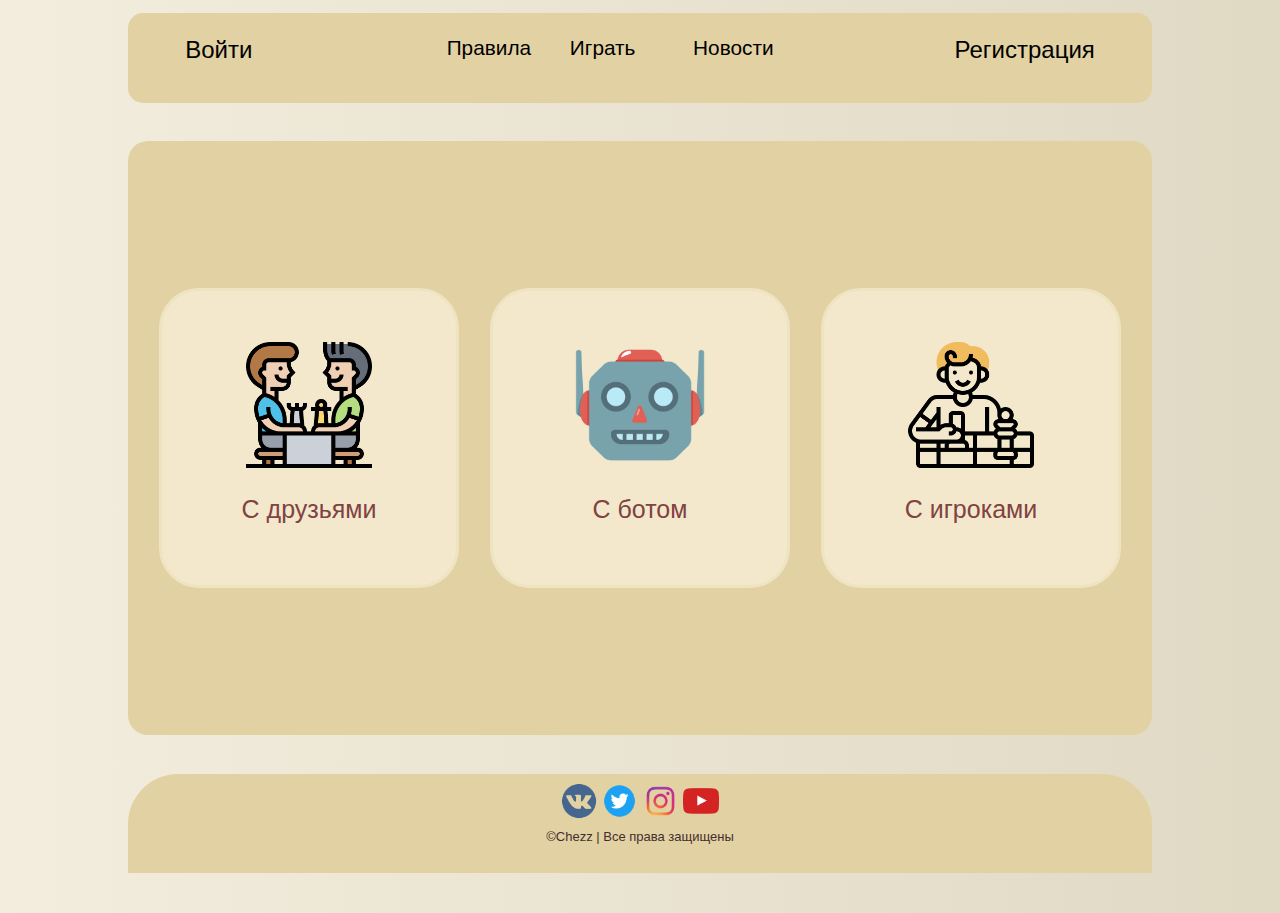
==== index.html @ e364e453 "Link error" ====
<!DOCTYPE html>  
<html>
   <meta charset="utf-8" />
   <meta name="viewport" content="width=device-width, initial-scale=1">
	<link rel="stylesheet" type="text/css" href="assets/css/style.css">
    <link rel="stylesheet" type="text/css" href="assets/css/media.css">
    <title>Chezz</title> <!-- Заголовок страницы -->
    <link type="image/png" sizes="24x24" rel="icon" href="assets/images/icon.png">
    <script language="JavaScript" type="text/javascript" src="assets/js/login.js"></script>

<body>
    <header class="Title">
        <div class="widget-list">
            <button onclick="unhideenter();" class="enter"><span id="nameofplayer" >Войти</span></button>
            <button onclick="/../Курсовая/rules1.html" class="hreff">Правила</button>
            <button onclick="/../Курсовая/index.html" class="hreff">Играть</button>
            <button onclick="/../Курсовая/news.html" class="hreff">Новости</button>
            <button onclick="unhideregistr();" class="registr">Регистрация</button>
        </div>
    </header>

    <script>
        if (name)
            document.querySelector('#nameofplayer').innerHTML = name;
    </script>


    <main class="GameTo">
        <button onclick="unhidegame()">
            <img class="pictures" src="assets/images/friend.png"><p class="txtonbtn">C друзьями</p>
        </button>
        <button onclick="unhidegame()">
            <img class="pictures" src="assets/images/robot.png"><p class="txtonbtn">C ботом</p>
        </button>
        <button onclick="unhidegame()">
            <img class="pictures" src="assets/images/player.png"><p class="txtonbtn">C игроками</p>
        </button>
    </main>

    <footer class="down">
        <div class="downcenter">
            <div><img class="imagedown" src="assets/images/vk.png"></div>
            <div><img class="imagedown" src="assets/images/twitter.png"></div>
            <div><img class="imagedown" src="assets/images/insta.png"></div>
            <div><img class="imagedown" src="assets/images/youtube.png"></div>
        </div>
        <span style="font-size: small;">
            &#169;Chezz | Все права защищены
        </span>
    </footer>

    <div id="hide">
        <div id="window">
            <div class="uppernames">
                Создать игру
            </div>
            <a onclick="hidegame()" class="close"></a>

            <div>
                <label class="gamemodes">Выберите игровой режим</label>
                <select class="modes">
                  <option value="">Один из вариантов…</option>
                  <option value="clasic">Классические шахматы</option>
                  <option value="three-check">Три шаха</option>
                </select>
              </div>

            <div class="slidecontainer">
                <div>Основное время : <span id="minutes"></span> мин.</div>
                <input type="range" min="1" max="60" value="10" class="slider" id="rangeofminute">
            </div>
            <div class="slidecontainer">
                <div>Добавочное время : <span id="seconds"></span> cек.</div>
                <input type="range" min="1" max="180" value="10" class="slider" id="rangeofsecond">
            </div>
                
            <script>
                var sliderofmin = document.getElementById("rangeofminute");
                var outputofmin = document.getElementById("minutes");
                outputofmin.innerHTML = sliderofmin.value;
                var sliderofsec = document.getElementById("rangeofsecond");
                var outputofsec = document.getElementById("seconds");
                outputofsec.innerHTML = sliderofsec.value;
                
                sliderofmin.oninput = function() {
                outputofmin.innerHTML = this.value;
                }
                sliderofsec.oninput = function() {
                outputofsec.innerHTML = this.value;
                }
            </script>
            <a href="chess.html" class="play">Играть</a>
        </div>
    </div>

    <div id="hideenter">
        <div id="windowenter">
            <div class="entername">
                Вход
            </div>

            <a onclick="hideenter()" class="closereg"></a>

            <label for="email"><b>Имя:</b></label>
            <input type="text" placeholder="Введите имя" name="newname" id="newnameenter" required>

            <label for="psw"><b>Пароль:</b></label>
            <input type="password" placeholder="Введите пароль" name="psw" required>
            
            <div>
                <label>
                    <input type="checkbox" checked="checked" name="remember"> Запомнить пользователя
                </label>
            </div>
            <button onclick="hideenter()" type="submit" class="regbtn">Вход</button>
        </div>
    </div>

    <div id="hideregistration">
        <div id="windowregistration">
            <div class="regname">
                Регистрация
            </div>

            <a onclick="hideregistr()" class="closereg"></a>

            <label for="email"><b>Имя:</b></label>
            <input type="text" placeholder="Введите имя" name="newname" id="newnamereg" required>

            <label for="email"><b>Email:</b></label>
            <input type="text" placeholder="Введите Email" name="email" required>

            <label for="psw"><b>Пароль:</b></label>
            <input type="password" placeholder="Введите пароль" name="psw" required>

            <label for="psw-repeat"><b>Повторите пароль</b></label>
            <input type="password" placeholder="Повторите пароль" name="psw-repeat" required>
            
            <div>
                <label>
                    <input type="checkbox" checked="checked" name="remember"> Запомнить пользователя
                </label>
            </div>
            <button onclick="hideregistr()" type="submit" class="regbtn">Зарегестрироваться</button>
        </div>
    </div>
</body>
</html>
---- assets/css/style.css ----
html, body {
    width: 100%;
    height: 100%;
    background-color: #f3edde;
    background: linear-gradient(90deg, #f3edde,  #e0d9c4);
    padding: 0;
    margin: 0;
  }
/*Шапка сайта*/

.Title{
    position:relative;
    width: 80%; height: 10%;
    display: -webkit-box;
    display: -ms-flexbox;
    display: flex;
    background: #e2d1a2;
    margin: auto;
    -webkit-box-pack:space-evenly;
    -ms-flex-pack:space-evenly;
    justify-content:space-evenly;
    border-radius: 15px;
    margin-top: 1%;
    margin-bottom: 3%;
}

.widget-list{
    position: absolute;
    display: -webkit-box;
    display: -ms-flexbox;
    display: flex;
    -webkit-box-pack: space-evenly;
    -ms-flex-pack: space-evenly;
    justify-content: space-evenly;
    width: 90%;
    height: 100%;
}

.hreff, .enter, .registr{
    position: relative;
    display: -webkit-box;
    display: -ms-flexbox;
    display: flex;
    width: 22%;
    height: 50%;
    background:rgba(0,0,0,0);
    border: none;

    margin: auto;
    text-align: center;
    font-family: 'Roboto', sans-serif;
    
    font-size:130%;
    cursor: pointer;
}

/*Вход*/
.enter{
    margin-right: 15%;
    font-size:150%;
}

#hideenter {
    background: rgba(102, 102, 102, 0.7);
    width: 100%;
    height: 100%;
    position: absolute;
    top: 0;
    left: 0;
    display: none;
}

#windowenter {
    min-height:280px ;
    display: -webkit-box;
    display: -ms-flexbox;
    display: flex;
    -webkit-box-orient: vertical;
    -webkit-box-direction: normal;
    -ms-flex-direction: column;
    flex-direction: column;
    -webkit-box-pack: justify;
    -ms-flex-pack: justify;
    justify-content: space-between;
    width: 24%;
    height: 48%;
    padding: 2%;
    border: 3px solid #917c09;
    border-radius: 5%;

    font-family: 'Roboto', sans-serif;
    font-size:100%;
    color: rgb(68, 46, 46);

    position: absolute;
    top: 0;
    right: 0;
    bottom: 0;
    left: 0;
    margin: auto;
    background: #f3edde;
}

.entername{
    position:relative;
    display: -webkit-box;
    display: -ms-flexbox;
    display: flex;
    margin-left: auto;
    margin-right: auto;
    font-family: 'Roboto', sans-serif;
    font-size:200%;
    color: rgb(68, 46, 46);
}

.enterbtn {
    background-color: #e2d1a2;
    margin-top: 4%;
    margin-left: auto;
    margin-right: auto;
    width: 66%;
    height: 10%;
    display: inline-block;
    border: 1px solid #917c09;

    font-family: 'Roboto', sans-serif;
    font-size:110%;
    color: rgb(68, 46, 46);
    cursor:pointer;
    opacity: 0.9;
}

#hideenter:target {display: block;}

/*Регистрация */

.registr{
    margin-left: 15%;
    font-size:150%;
}

#hideregistration {
    background: rgba(102, 102, 102, 0.7);
    width: 100%;
    height: 100%;
    position: absolute;
    top: 0;
    left: 0;
    display: none;
}

#windowregistration {
    display: -webkit-box;
    display: -ms-flexbox;
    display: flex;
    -webkit-box-orient: vertical;
    -webkit-box-direction: normal;
    -ms-flex-direction: column;
    flex-direction: column;
    -webkit-box-pack: justify;
    -ms-flex-pack: justify;
    justify-content: space-between;
    width: 24%;
    height: 74%;
    min-height: 450px;
    padding: 1%;
    border: 3px solid #917c09;
    border-radius: 5%;

    font-family: 'Roboto', sans-serif;
    font-size:100%;
    color: rgb(68, 46, 46);

    position: absolute;
    top: 0;
    right: 0;
    bottom: 0;
    left: 0;
    margin: auto;
    background: #f3edde;
}

.regname{
    position:relative;
    display: -webkit-box;
    display: -ms-flexbox;
    display: flex;
    margin-left: auto;
    margin-right: auto;
    font-family: 'Roboto', sans-serif;
    font-size:200%;
    color: rgb(68, 46, 46);
}

.regbtn {
    background-color: #e2d1a2;
    margin-top: 4%;
    margin-left: auto;
    margin-right: auto;
    width: 66%;
    height: 8%;
    min-width: 160px;
    display: inline-block;
    border: 1px solid #917c09;
    cursor: pointer;

    font-family: 'Roboto', sans-serif;
    font-size:110%;
    color: rgb(68, 46, 46);
    cursor:pointer;
    opacity: 0.9;
}

button:hover {
    opacity:1;
}

input[type=text], input[type=password] {
    width: 80%;
    padding: 15px;
    margin: 5px 0 22px 0;
    display: inline-block;
    border: none;
    background: #f1f1f1;
}

input[type=text]:focus, input[type=password]:focus {
    background-color: #ddd;
    outline: none;
}

#hideregistration:target {display: block;}

/*Кнопка закрыть*/
.closereg {
    position: fixed;
    display: inline-block;
    margin-left:20%;
    width: 40px;
    height: 40px;

    font-family: 'Roboto', sans-serif;
    
    font-size:25px;
    color: rgb(68, 46, 46);
    text-decoration: none;
    cursor:pointer;
}

.closereg:before,
.closereg:after {
    content: "";
    position: absolute;
    top: 22px;
    left: 10px;
    width: 35px;
    height: 4px;
    background: #e62f57;
}

.closereg:before {
    -webkit-transform: rotate(45deg);
    -ms-transform: rotate(45deg);
    transform: rotate(45deg);
}

.closereg:after {
    -webkit-transform: rotate(-45deg);
    -ms-transform: rotate(-45deg);
    transform: rotate(-45deg);
}

.hreff:hover,.registr:hover , .enter:hover{
    color: rgb(192, 181, 152);
   }


/*Footer сайта*/

.down{
    bottom: 0;
    width: 80%; height: 11%;
    background: #e2d1a2;
    margin: auto;
    border-radius: 50px 50px 0 0;
    margin-top: 3%;
    text-align: center;

    font-family: 'Roboto', sans-serif;
    font-size:20px;
    color: rgb(68, 46, 46);
}

.downcenter{
    position: relative;
    display: -webkit-box;
    display: -ms-flexbox;
    display: flex;
    width: 16%;
    height: 50%;
    -webkit-box-pack:space-evenly;
    -ms-flex-pack:space-evenly;
    justify-content:space-evenly;
    margin:auto;
}

.imagedown{
    position: relative;
    display: -webkit-box;
    display: -ms-flexbox;
    display: flex;
    margin-top: 20%;
    max-height: 80%;
    width: auto;
    cursor: pointer;
}

/*ОСНОВА САЙТА*/
.block{
    grid-column: 4;
    position:relative;
    width: 100%; height: auto;
    display: -webkit-box;
    display: -ms-flexbox;
    display: flex;
    background: #e2d1a2;
    margin: auto;
    border-radius: 15px;
}


/* КАК ИГРАТЬ В ШАХМАТЫ */

.center{
    display: grid;
    grid-template-columns: 5% 16% 3% 54% 2% 11% 10%;
    position: relative;
    width: 100%;
    height: auto;
}

.contentof{
    width: 100%;
    height: 100%;
    position: relative;
    padding: 30px 50px;
    font-family: 'Roboto', sans-serif;
    
    font-size:25px;
    color: rgb(68, 46, 46);
}

.uppernames{
    height: auto;
    font-family: 'Roboto', sans-serif;
    font-size:35px;
}

.howto{
    position: relative;
    display: -webkit-box;
    display: -ms-flexbox;
    display: flex;
    max-width: 50%;
    margin: auto;
}

.rules{
    grid-column: 2;
    display: grid;
    position: sticky;
    top: 0px;
    background: #e2d1a2;
    width:85%;
    min-width: 120px;
    height: 420px;
    border-radius: 10px;
    padding: 5%;

    text-align: center;
    font-family: 'Roboto', sans-serif;
    font-size:20px;
    color: rgb(68, 46, 46);
}

.rules button{
    display: flex;
    position: relative;
    width: auto;
    height: auto;

    font-family: 'Roboto', sans-serif;
    font-size:19px;
    color: rgb(68, 46, 46);
    text-align: left;
    background:rgba(0,0,0,0);
    border: none;
    cursor: pointer;
}

.rules button:hover{
    color: rgb(192, 181, 152);
}

.rules button.active{
    color: rgb(201, 162, 56);
}


.nextrule{
    grid-column: 2;
    display: none;
    position: sticky;
    top: 0px;
    background: #e2d1a2;
    width:85%;
    min-width: 40px;
    height: 40px;
    border-radius: 1px;

    margin-top: 100px;
    text-align: center;
    border-radius: 0 3px 3px 0;
}

.nextruleword{
    margin: auto;
}

.prevrule{
    grid-column: 6;
    display: none;
    position: sticky;
    top: 0px;
    background: #e2d1a2;
    width:85%;
    min-width: 40px;
    height: 40px;
    border-radius: 1px;
     
    margin-top: 100px;
    text-align: center;
    border-radius: 0 3px 3px 0;
}

.prevruleword{
    margin: auto;
}


/*ВЫБОР ИГРЫ*/

.GameTo{
    position: relative;
    display: -webkit-box;
    display: -ms-flexbox;
    display: flex;
    margin: auto;
    height: 66%;
    width: 80%;
    -webkit-box-pack: space-evenly;
    -ms-flex-pack: space-evenly;
    justify-content: space-evenly;
    background: #e2d1a2;
    border-radius: 20px;
}

.GameTo button{
    display: -webkit-box;
    display: -ms-flexbox;
    display: flex;
    position: relative;
    -webkit-box-orient:vertical;
    -webkit-box-direction:normal;
    -ms-flex-direction:column;
    flex-direction:column;
    
    margin-top: auto;
    margin-bottom: auto;


    width: 300px;
    height: 300px;
    cursor: pointer;

    background-color: #f3e8cc;
    border-style:solid;
    border-width: 3px;
    border-color: #eee4c2;
    border-radius: 40px;

    -webkit-transition-duration: .4s;

    -o-transition-duration: .4s;

    transition-duration: .4s;
}

.GameTo button:hover {
    -webkit-transform: scale(1.1);
    -ms-ransform: scale(1.1);
    -ms-transform: scale(1.1);
    transform: scale(1.1);
  }


.txtonbtn{
    width: 100%;
    height: 100%;
    text-align: center;

    font-family: 'Roboto', sans-serif;
    
    color: rgb(128, 66, 66);
    font-size:25px;
}

.pictures{
    position: relative;
    display: -webkit-box;
    display: -ms-flexbox;
    display: flex;
    margin-left: auto;
    margin-right: auto;
    margin-top: 17%;
    width: 130px;
    height: 130px;
}


/*ВСПЛЫВАЮЩЕЕ ОКНО ДЛЯ ИГР*/

#hide {
    background: rgba(102, 102, 102, 0.7);
    width: 100%;
    height: 100%;
    position: absolute;
    top: 0;
    left: 0;
    display: none;
  }

#window {
    display: -webkit-box;
    display: -ms-flexbox;
    display: flex;
    -webkit-box-orient: vertical;
    -webkit-box-direction: normal;
    -ms-flex-direction: column;
    flex-direction: column;
    -webkit-box-pack: justify;
    -ms-flex-pack: justify;
    justify-content: space-between;
    width: 25%;
    height: 50%;
    min-height: 300px;
    text-align: center;
    padding: 15px;
    border: 3px solid #917c09;
    border-radius: 10px;

    font-family: 'Roboto', sans-serif;
    
    font-size:25px;
    color: rgb(68, 46, 46);

    position: absolute;
    top: 0;
    right: 0;
    bottom: 0;
    left: 0;
    margin: auto;
    background: #f3edde;
}
#hide:target {display: block;}

/*Кнопка закрыть*/
.close {
    position: fixed;
    display: inline-block;
    margin-left:22%;
    width: 40px;
    height: 40px;

    font-family: 'Roboto', sans-serif;
    
    font-size:25px;
    color: rgb(68, 46, 46);
    text-decoration: none;
    cursor:pointer;
}

.close:before,
.close:after {
    content: "";
    position: absolute;
    top: 22px;
    left: 10px;
    width: 35px;
    height: 4px;
    background: #e62f57;
}

.close:before {
    -webkit-transform: rotate(45deg);
    -ms-transform: rotate(45deg);
    transform: rotate(45deg);
}

.close:after {
    -webkit-transform: rotate(-45deg);
    -ms-transform: rotate(-45deg);
    transform: rotate(-45deg);
}


/* Слайдер */

.slider {
    -webkit-appearance: none;
    width: 100%;
    height: 15px;
    border-radius: 5px;  
    background: #d3d3d3;
    outline: none;

    opacity: 0.7;
    -webkit-transition: opacity .2s;
    -o-transition: opacity .2s;
    transition: opacity .2s;
}

.slider::-webkit-slider-thumb {
    -webkit-appearance: none;
    appearance: none;
    width: 25px;
    height: 25px;
    border-radius: 50%; 
    background: #696813;
    cursor: pointer;
}

/*Всплывающее меню*/


.gamemodes {
    display: block;
    margin: 0.25em 0;
  }
  
.modes {
    display: -webkit-box;
    display: -ms-flexbox;
    display: flex;
    position: relative;
    width: 80%;
    margin: auto;

    background-color: #e2d1a2;
    border-radius: 3%;

    font-family: 'Roboto', sans-serif;
    
    font-size:20px;
    color: rgb(68, 46, 46);
    letter-spacing: inherit;
    word-spacing: inherit;
  }

  /*Кнопка играть*/

.play {
    margin-left: auto;
    margin-right: auto;
    width: 50%;
    height: 9%;
    display: inline-block;
    border: 1px solid #917c09;
    

    font-family: 'Roboto', sans-serif;
    
    font-size:25px;
    color: rgb(68, 46, 46);
    background-color: #e2d1a2;
    text-decoration: none;
    cursor:pointer;
}

.play:hover {
    opacity: 0.8;
}


/*ШАХМАТНАЯ ДОСКА*/

.chess {
    z-index: 0;
    
    position: relative;
    min-width: 80%;
    min-width: 80%;
    display: -webkit-box;
    display: -ms-flexbox;
    display: flex;
    -webkit-box-align: center;
    -ms-flex-align: center;
    align-items: center;
    -ms-flex-line-pack: center;
    align-content: center;
    -webkit-box-pack: center;
    -ms-flex-pack: center;
    justify-content: center;

}

.chess_desk{
    position: relative;

    display: -webkit-box;

    display: -ms-flexbox;

    display: flex;
    -webkit-box-orient: vertical;
    -webkit-box-direction: normal;
    -ms-flex-direction: column;
    flex-direction: column;
    -webkit-box-align: center;
    -ms-flex-align: center;
    align-items: center;
    -ms-flex-line-pack: center;
    align-content: center;
    -webkit-box-pack: center;
    -ms-flex-pack: center;
    justify-content: center;
}

table {
    width: 100%;
    height: 100%;
    border-collapse: collapse;
    border-spacing: 0;
    border: 0;
}

.black {
    width: 67px;
    height: 67px;
    background-color: #B98A63;

    vertical-align: center;
    text-align: center;
}

.white {
    width: 67px;
    height: 67px;
    background-color: #F0DFB5;

    vertical-align: center;
    text-align: center;
}

img {
    -moz-user-select: none;
    -webkit-user-select: none;
    -ms-user-select: none;
    user-select: none;
    }




/*НОВОСТИ*/

.blocfornews{
    position:relative;
    width: 54%; height: auto;
    display: -webkit-box;
    display: -ms-flexbox;
    display: flex;
    background: #e2d1a2;
    margin: auto;
    border-radius: 15px;
}


.newspaper{
    font-family: 'Roboto', sans-serif;
    font-size:35px;
}

.slideimage{
    cursor: pointer;
    position: relative;
    display: -webkit-box;
    display: -ms-flexbox;
    display: flex;
    max-width: 80%;
    border-radius: 5%;
    margin: auto;
}

.newsimage{
    position: relative;
    display: -webkit-box;
    display: -ms-flexbox;
    display: flex;
    max-width: 80%;
    margin: auto;
}

.infonews{
    position: relative;
    display: none;
    -webkit-box-orient: horizontal;
    -webkit-box-direction: normal;
    -ms-flex-direction: row;
    flex-direction: row;
}

.slideshow-container {
  max-width: 1000px;
  position: relative;
  margin: auto;
}

.mySlides {
    display: none;
}

.prev, .next {
  cursor: pointer;
  position: absolute;
  top: 50%;
  width: auto;
  margin-top: -22px;
  padding: 16px;
  color: white;
  font-weight: bold;
  font-size: 18px;
  -webkit-transition: 0.6s ease;
  -o-transition: 0.6s ease;
  transition: 0.6s ease;
  border-radius: 0 3px 3px 0;
  background-color:  #ac9f7c;
}

.next {
  right: 0;
  border-radius: 3px 0 0 3px;
}

.prev:hover, .next:hover {
  background-color:  #9e8849;
}

.dot {
  cursor: pointer;
  height: 15px;
  width: 15px;
  margin: 0 2px;
  background-color: #bbb;
  border-radius: 50%;
  display: inline-block;
  -webkit-transition: background-color 0.6s ease;
  -o-transition: background-color 0.6s ease;
  transition: background-color 0.6s ease;
}

.active, .dot:hover {
  background-color: #717171;
}

.fade {
  -webkit-animation-name: fade;
  -webkit-animation-duration: 1.5s;
  animation-name: fade;
  animation-duration: 1.5s;
}
@-webkit-keyframes fade {
    from {opacity: .4}
    to {opacity: 1}
  }
  
  @keyframes fade {
    from {opacity: .4}
    to {opacity: 1}
  }
---- assets/css/media.css ----
@media(max-width: 1040px){
    .gamechoicebody{
        position:absolute;
    }
    .GameTo{
        width: 50%;
        -webkit-box-orient: vertical;
        -webkit-box-direction: normal;
        -ms-flex-direction: column;
        flex-direction: column;
        -webkit-box-pack: center;
        -ms-flex-pack: center;
        justify-content: center;
        height: auto;
        padding: 20px;
    }
    .GameTo button{
        margin: auto;
        margin-top: 30px;
    }

    /*Шахматы*/
    

}

@media(max-width: 800px) {

    /*Общие*/
    .uppernames{
        font-size:26px;
    }

    .howto{
        max-width: 80%;
    }
    /* КАК ИГРАТЬ В ШАХМАТЫ */
    .contentof{
        font-size:20px;
        padding: 10px 20px;
    }

    .center{
        display: grid;
        grid-template-columns: 2% 23% 3% 64% 3% 3% 3%;
        position: relative;
        width: 100%;
        height: auto;
    }



    .rules{
        width:95%;
        min-width: 120px;
        height: 500px;
        font-size:22px;
    }
    
    .rules button{
        display: flex;
        position: relative;
        width: auto;
        height: auto;
    
        font-family: 'Roboto', sans-serif;
        font-size:22px;
        color: rgb(68, 46, 46);
        text-align: left;
        background:rgba(0,0,0,0);
        border: none;
        cursor: pointer;
    }



    /* Регистрация */

    .hreff, .enter, .registr{
        font-size:18px;
    }

    .enter{
        margin-right: 0;
    }

    #windowregistration {
        width: 33%;
        height: 40%;
        font-size:90%;
    }
    .regname{
        font-size:145%;
    }

    .closereg:before,
    .closereg:after  {
        content: "";
        position: absolute;
        width: 28px;
        height: 3px;
        background: #e62f57;
    }

    .closereg {
        margin-left:28%;
    }

    input[type=text], input[type=password] {
        width: 70%;
        height: 5%;
        padding: 15px;
    }

    /*Вход*/
    #windowenter {
        width: 33%;
        height: 40%;
    }
    

    /*Выбор игры*/

    .gamechoicebody{
        position:absolute;
    }
    .GameTo{
        width: 50%;
        -webkit-box-orient: vertical;
        -webkit-box-direction: normal;
        -ms-flex-direction: column;
        flex-direction: column;
        -webkit-box-pack: center;
        -ms-flex-pack: center;
        justify-content: center;
        height: auto;
        padding: 40px;
    }
    .GameTo button{
        margin: auto;
        margin-top: 30px;
    }

    #window {
        font-size: 23px;
    }
    .close:before,
    .close:after {
        content: "";
        position: absolute;
        top: 13px;
        left: 10px;
        width: 28px;
        height: 3px;
        background: #e62f57;
    }
    .modes {
        width: 60%;
        font-size:14px;
    }

        /*Новости*/
    .blockfornews{
        position:relative;
        width: 70%; height: auto;
        display: -webkit-box;
        display: -ms-flexbox;
        display: flex;
        background: #e2d1a2;
        margin: auto;
        border-radius: 15px;
    }

    /*Шахматы*/
    .black {
        width: 50px;
        height: 50px;
        background-color: #B98A63;
    
        vertical-align: center;
        text-align: center;
    }
    
    .white {
        width: 50px;
        height: 50px;
        background-color: #F0DFB5;
    
        vertical-align: center;
        text-align: center;
    }
    
}





@media(max-width: 500px) {
    /*Общие*/
    .howto{
        max-width:100%;
    }
    .uppernames{
        height: auto;
        font-family: 'Roboto', sans-serif;
        font-size:20px;
    }
    /* КАК ИГРАТЬ В ШАХМАТЫ */
    .center{
        display: grid;
        grid-template-columns: 4% 23% 9% 60% 1% 1% 3%;
        position: relative;
        width: 100%;
        height: auto;
    }

    .contentof{
        font-size:17px;
        padding: 10px 15px;
    }

    .blocfornews{
        width: 80%;
    }

    .rules{
        width:95%;
        min-width: 120px;
        height: 400px;
        font-size:22px;
    }

    .rules{
        font-size: 17px;
    }
    .rules button{
        font-size: 16px;
    }

    
    /* Регистрация*/
    .registr{
        display:none;
    }

    /*Вход*/
    #windowenter {
        width: 45%;
        height: 40%;
    }

    .closereg {
        margin-left:35%;
    }

    /*Выбор игры*/

    .GameTo button{
        width: 200px;
        height: 200px;
    }
    
    .txtonbtn{
        font-size:20px;
    }
    
    .pictures{
        width: 80px;
        height: 80px;
    }

    
    #window {
        width: 50%;
        height: 50%;
        min-height: 300px;
        text-align: center;
        padding: 15px;
        font-size:20px;
    }

    .close {
        margin-left:40%;
        width: 40px;
        height: 40px;
        font-size:25px;

    }

    .close:before,
    .close:after {
        top: 22px;
        left: 10px;
        width: 35px;
        height: 4px;
    }

    /*Шахматы*/
    .black {
        width: 40px;
        height: 40px;
        background-color: #B98A63;
    
        vertical-align: center;
        text-align: center;
    }
    
    .white {
        width: 40px;
        height: 40px;
        background-color: #F0DFB5;
    
        vertical-align: center;
        text-align: center;
    }

}



@media(max-width: 380px) {
    /*Общие*/
    .uppernames{
        font-size:19px;
    }
    /* КАК ИГРАТЬ В ШАХМАТЫ */
    .center{
        display: grid;
        grid-template-columns: 4% 10% 5% 62% 5% 10% 4%;
        position: relative;
        width: 100%;
        height: auto;
    }

    .contentof{
        font-size:16px;
        padding: 10px 20px;
    }

    .enter{
        display:none;
    }
    .rules{
        display: none;
    }
    .nextrule{
        display: flex;
    }

    .prevrule{
        display: flex;
    }

    .hreff, .enter, .registr{
        font-size:17px;
    }

    /*Шахматы*/
    .black {
        width: 35px;
        height: 35px;
        background-color: #B98A63;
    
        vertical-align: center;
        text-align: center;
    }
    
    .white {
        width: 35px;
        height: 35px;
        background-color: #F0DFB5;
    
        vertical-align: center;
        text-align: center;
    }

    /*Выбор игры*/

    .GameTo button{
        width: 170px;
        height: 170px;
    }
    
    .txtonbtn{
        font-size:20px;
    }
    
    .pictures{
        width: 80px;
        height: 80px;
    }


}
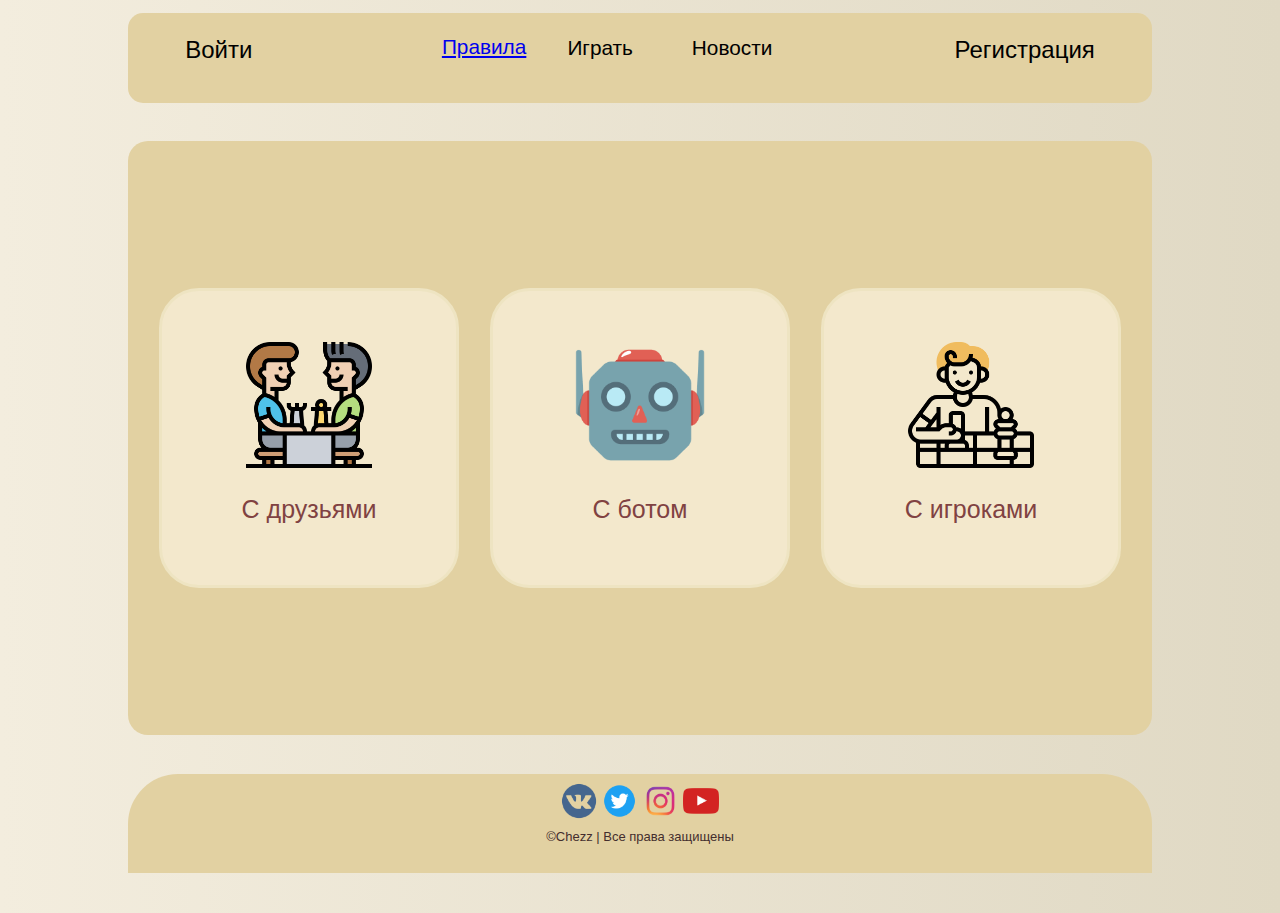
==== commit 75e5e183: "link 2" ====
--- a/index.html
+++ b/index.html
@@ -12,9 +12,10 @@
     <header class="Title">
         <div class="widget-list">
             <button onclick="unhideenter();" class="enter"><span id="nameofplayer" >Войти</span></button>
-            <button onclick="/../Курсовая/rules1.html" class="hreff">Правила</button>
-            <button onclick="/../Курсовая/index.html" class="hreff">Играть</button>
-            <button onclick="/../Курсовая/news.html" class="hreff">Новости</button>
+
+            <a href="rules1.html" class="hreff">Правила</a>
+            <button onclick="window.location.href='C:/Users/1/Desktop/html/chess/index.html'" class="hreff">Играть</button>
+            <button onclick="window.location.href='C:/Users/1/Desktop/html/chess/news.html'" class="hreff">Новости</button>
             <button onclick="unhideregistr();" class="registr">Регистрация</button>
         </div>
     </header>
